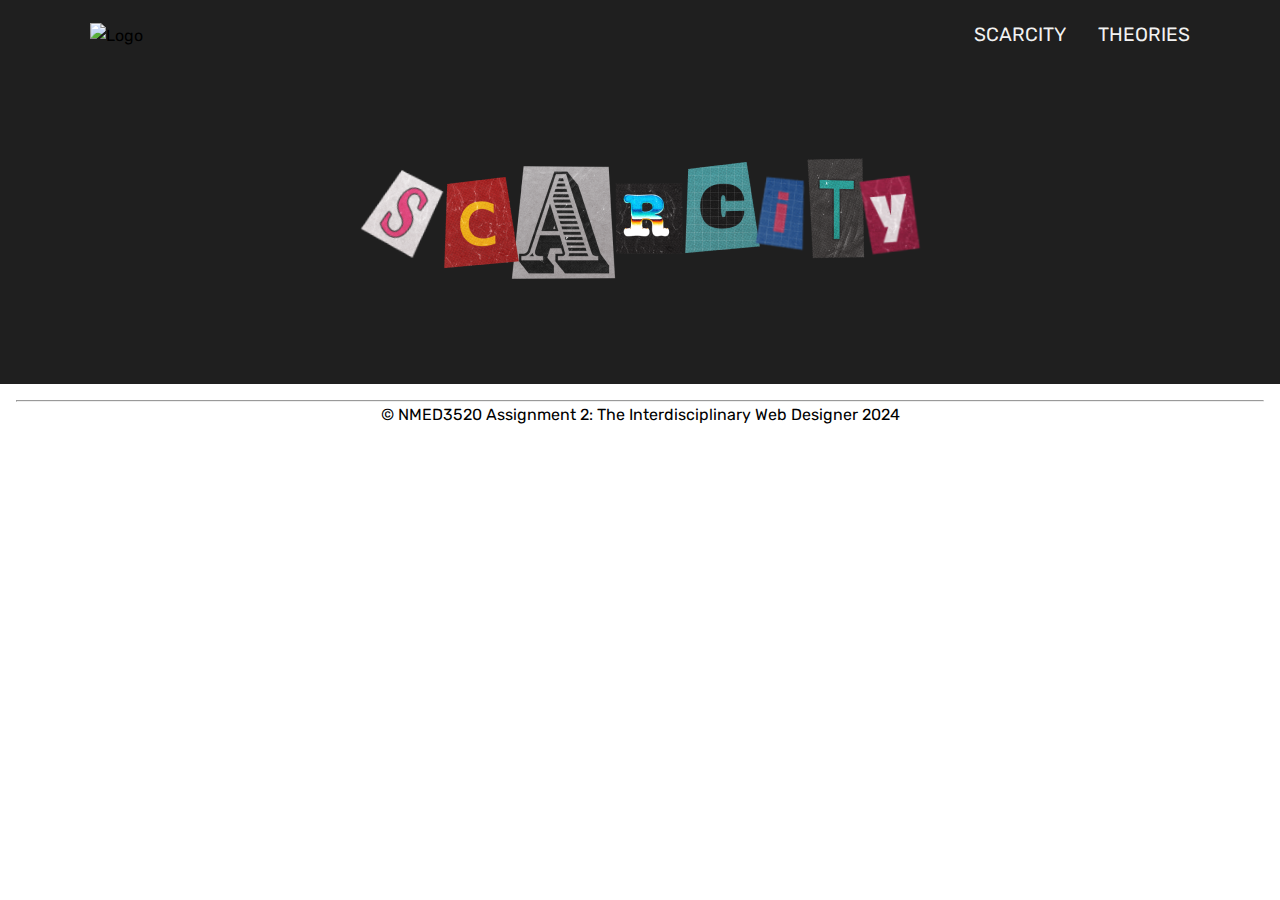
==== scarcity.html @ 18f36a29 "description and list items" ====
<!DOCTYPE html>
<html>
    <head>
        <title>The Story</title>
        <meta charset="utf-8">
        <meta name="viewport" content="width=device-width, initial-scale=1.0">
        <link rel="preconnect" href="https://fonts.googleapis.com">
        <link rel="preconnect" href="https://fonts.gstatic.com" crossorigin>
        <link
            href="https://fonts.googleapis.com/css2?family=Mynerve&family=Rubik+80s+Fade&family=Rubik+Scribble&family=Rubik+Spray+Paint&family=Rubik:ital,wght@0,300..900;1,300..900&display=swap"
            rel="stylesheet">
        <link rel="stylesheet" href="css/style.css">
    </head>
    <body>
        <header>
            <div><img src="images/logo.svg" alt="Logo"></div>
            <nav>
                <a href="scarcity.html">SCARCITY</a>
                <a href="theories.html">THEORIES</a>
            </nav>
        </header>
        <main>
            <section class="scarcity">
                <div class="container">
                    <div class="content-box scarcity-title">
                        <h3
                            style="color: var(--dark); font-family: 'Mynerve';">The
                            struggle against</h3>
                        <div class="scarcity-img"><img
                                src="images/scarcity.svg"
                                alt="Scarcity"></div>
                    </div>
                </div>
            </section>
        </main>
        <footer>
            <hr>
            <p>© NMED3520 Assignment 2: The Interdisciplinary Web Designer
                2024</p>
        </footer>
    </body>
</html>
---- css/style.css ----
:root {
    --pink: #F3668A;
    --light: #f2f2f2;
    --dark: #1f1f1f;
}

body {
    font-family: 'Rubik';
    font-weight: 400;
    line-height: 1.6;
}

h1,
h2,
h3,
h4,
h5 {
    font-family: 'Rubik';
    font-weight: 700;
}

html {
    font-size: 100%;
    /* 16px */
}

h1 {
    font-size: 3.053rem;
    /* 48.8px */
}

h2 {
    font-size: 2.442rem;
    /* 39.04px */
}

h3 {
    font-size: 1.954rem;
    /* 31.2px */
}

h4 {
    font-size: 1.563rem;
    /* 24.96px */
}

h5 {
    font-size: 1.250rem;
    /* 20px */
}

small {
    font-size: 0.800rem;
    /* 12.8px */
}


* {
    box-sizing: border-box;
    margin: 0;
    padding: 0;
}

.display {
    font-family: 'Mynerve', sans-serif;
    font-size: 1.250rem;
}

body,
html {
    min-height: 100vh;
    margin: 0;
}

header {
    background-color: var(--dark);
    z-index: 3;
    position: fixed;
    width: 100%;
    padding: 20px 7%;
    display: flex;
    justify-content: space-between;
    align-items: center;
    flex-wrap: wrap;
    gap: 1rem;
}

header img {
    max-width: 150px;
    height: auto;
}

nav {
    display: flex;
    gap: 2rem;
}

nav a {
    color: var(--light);
    text-decoration: none;
    font-size: clamp(1rem, 2vw, 1.2rem);
}

.hero {
    background-color: var(--pink);
    background-image: url(../images/hero_bg.jpg);
    background-repeat: no-repeat;
    background-size: cover;
    background-attachment: fixed;
    height: auto;
}

.definition,
.scarcity {
    background-color: var(--dark);
    padding: clamp(1rem, 5vw, 9.02%) clamp(1rem, 5vw, 15%);
    color: var(--light);
    height: auto;
}

.scarcity {
    background-image: url(../images/paper.jpg);
    background-repeat: no-repeat;
    background-size: cover;
    background-position: center;
    width: 100%;
}

.container {
    position: relative;
    z-index: 2;
    display: flex;
    justify-content: space-between;
    flex-wrap: wrap;
    gap: 2rem;
    max-width: 1600px;
    margin: 0 auto;
}

.two-columns {
    display: grid;
    grid-template-columns: 1fr 1fr;
    gap: 2rem;
}

.content-box {
    padding: 1.6rem;
    margin-bottom: 1rem;
    border: 1px solid var(--light);
    border-radius: 4px;
}

.intro {
    padding-bottom: 2rem;
}

.def {
    padding-top: 2rem;
}

.scarcity-title, .list{
    border: 0;
    margin: auto;
    width: 100%;
    text-align: center;
    padding: 12px;
}

.scarcity-img {
    max-width: 100%;
    align-items: center;
}

.hero-text {
    /*padding: 9% 15%;*/
    padding-top: 15%;
    color: var(--dark);
}

.quote,
.left {
    padding-top: 5%;
    max-width: 100%;
}

.economists {
    width: 100%;
    margin-top: -30%;
    margin-bottom: -9px;
}

.quote img,
.economists img,
.hero img {
    max-width: 100%;
    height: auto;
}

.list-item {
    margin: auto;
    width: 100%;
    display: flex;
    align-items: center;
    font-family: 'Mynerve', sans-serif;
    font-size: large;
}

footer {
    text-align: center;
    padding: 1rem;
}

@media (min-width: 768px) {
    .container {
        flex-wrap: nowrap;
    }

    .quote,
    .left {
        width: 50%;
    }
}

@media (max-width: 767px) {
    header {
        flex-direction: column;
        text-align: center;
    }

    nav {
        flex-direction: column;
        align-items: center;
        gap: 1rem;
    }

    .hero-text {
        text-align: center;
    }

    .container {
        flex-direction: column;
    }

    .quote {
        order: -1;
    }
}
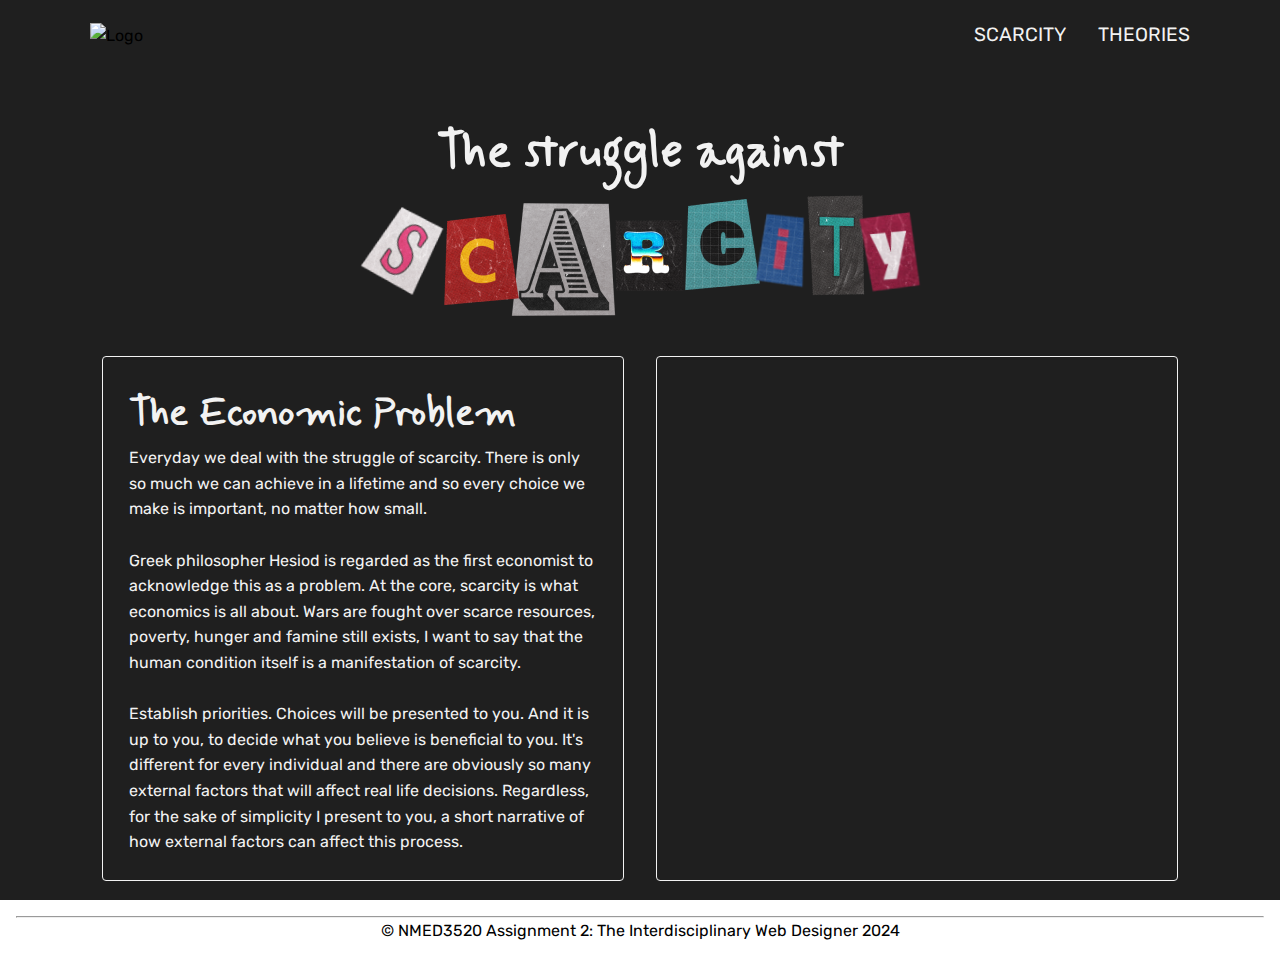
==== commit 155096ee: "scarcity page" ====
--- a/scarcity.html
+++ b/scarcity.html
@@ -1,42 +1,65 @@
 <!DOCTYPE html>
 <html>
-    <head>
-        <title>The Story</title>
-        <meta charset="utf-8">
-        <meta name="viewport" content="width=device-width, initial-scale=1.0">
-        <link rel="preconnect" href="https://fonts.googleapis.com">
-        <link rel="preconnect" href="https://fonts.gstatic.com" crossorigin>
-        <link
-            href="https://fonts.googleapis.com/css2?family=Mynerve&family=Rubik+80s+Fade&family=Rubik+Scribble&family=Rubik+Spray+Paint&family=Rubik:ital,wght@0,300..900;1,300..900&display=swap"
-            rel="stylesheet">
-        <link rel="stylesheet" href="css/style.css">
-    </head>
-    <body>
-        <header>
-            <div><img src="images/logo.svg" alt="Logo"></div>
-            <nav>
-                <a href="scarcity.html">SCARCITY</a>
-                <a href="theories.html">THEORIES</a>
-            </nav>
-        </header>
-        <main>
-            <section class="scarcity">
-                <div class="container">
-                    <div class="content-box scarcity-title">
-                        <h3
-                            style="color: var(--dark); font-family: 'Mynerve';">The
-                            struggle against</h3>
-                        <div class="scarcity-img"><img
-                                src="images/scarcity.svg"
-                                alt="Scarcity"></div>
-                    </div>
+
+<head>
+    <title>Scarcity</title>
+    <meta charset="utf-8">
+    <meta name="viewport" content="width=device-width, initial-scale=1.0">
+    <link rel="preconnect" href="https://fonts.googleapis.com">
+    <link rel="preconnect" href="https://fonts.gstatic.com" crossorigin>
+    <link
+        href="https://fonts.googleapis.com/css2?family=Mynerve&family=Rubik+80s+Fade&family=Rubik+Scribble&family=Rubik+Spray+Paint&family=Rubik:ital,wght@0,300..900;1,300..900&display=swap"
+        rel="stylesheet">
+    <link rel="stylesheet" href="css/style.css">
+</head>
+
+<body>
+    <header>
+        <div><img src="images/logo.svg" alt="Logo"></div>
+        <nav>
+            <a href="scarcity.html">SCARCITY</a>
+            <a href="theories.html">THEORIES</a>
+        </nav>
+    </header>
+    <main>
+        <section class="scarcity">
+            <div class="container">
+                <div class="content-box scarcity-title">
+                    <h1 style="font-family: 'Mynerve'; margin-bottom: -30px;">The
+                        struggle against</h1>
+                    <div class="scarcity-img"><img src="images/scarcity.svg" alt="Scarcity"></div>
                 </div>
-            </section>
-        </main>
-        <footer>
-            <hr>
-            <p>© NMED3520 Assignment 2: The Interdisciplinary Web Designer
-                2024</p>
-        </footer>
-    </body>
+            </div>
+            <div class="container">
+                <div class="content-box description">
+                    <h2 style="font-family: 'Mynerve';">The Economic Problem</h2>
+                    <p>Everyday we deal with the struggle of scarcity. There
+                        is only so much we can achieve in a lifetime and so
+                        every choice we make is important, no matter how
+                        small.<br>
+                        </br>
+                        Greek philosopher Hesiod is regarded as the first economist to acknowledge this as a problem. At
+                        the core, scarcity is what economics is all about. Wars are fought over scarce resources,
+                        poverty, hunger and famine still exists, I want to say that the human condition itself is a
+                        manifestation of
+                        scarcity. <br>
+                        </br>Establish priorities. Choices will be presented to you. And it is up to you, to decide
+                        what you believe is beneficial to you. It's different for every individual and there are
+                        obviously so many external factors that will affect real life decisions. Regardless, for the
+                        sake of simplicity I present to you, a short narrative of how external factors can affect this
+                        process.</p>
+                </div>
+                <div class="content-box">
+
+                </div>
+            </div>
+        </section>
+    </main>
+    <footer>
+        <hr>
+        <p>© NMED3520 Assignment 2: The Interdisciplinary Web Designer
+            2024</p>
+    </footer>
+</body>
+
 </html>--- a/css/style.css
+++ b/css/style.css
@@ -111,9 +111,10 @@
 }
 
 .definition,
-.scarcity {
-    background-color: var(--dark);
-    padding: clamp(1rem, 5vw, 9.02%) clamp(1rem, 5vw, 15%);
+.scarcity,
+.terms {
+    background-color: var(--dark);
+    padding: 8%;
     color: var(--light);
     height: auto;
 }
@@ -123,7 +124,15 @@
     background-repeat: no-repeat;
     background-size: cover;
     background-position: center;
-    width: 100%;
+    color: var(--light);
+    width: 100%;
+    height: 100vh;
+}
+
+.terms {
+    background-image: url(../images/paper.jpg);
+    background-repeat: no-repeat;
+    background-size: cover;
 }
 
 .container {
@@ -146,19 +155,28 @@
 .content-box {
     padding: 1.6rem;
     margin-bottom: 1rem;
+    width: 100%;
+    height: auto;
     border: 1px solid var(--light);
     border-radius: 4px;
 }
 
+.description{
+    background-color: var(--dark);
+}
+
 .intro {
     padding-bottom: 2rem;
 }
 
 .def {
     padding-top: 2rem;
-}
-
-.scarcity-title, .list{
+    padding: 10%;
+    background-color: var(--dark);
+}
+
+.scarcity-title,
+.list {
     border: 0;
     margin: auto;
     width: 100%;
@@ -198,11 +216,13 @@
 
 .list-item {
     margin: auto;
+    padding: 1rem;
     width: 100%;
     display: flex;
     align-items: center;
     font-family: 'Mynerve', sans-serif;
-    font-size: large;
+    font-size: 2.442rem;
+    color: var(--light);
 }
 
 footer {
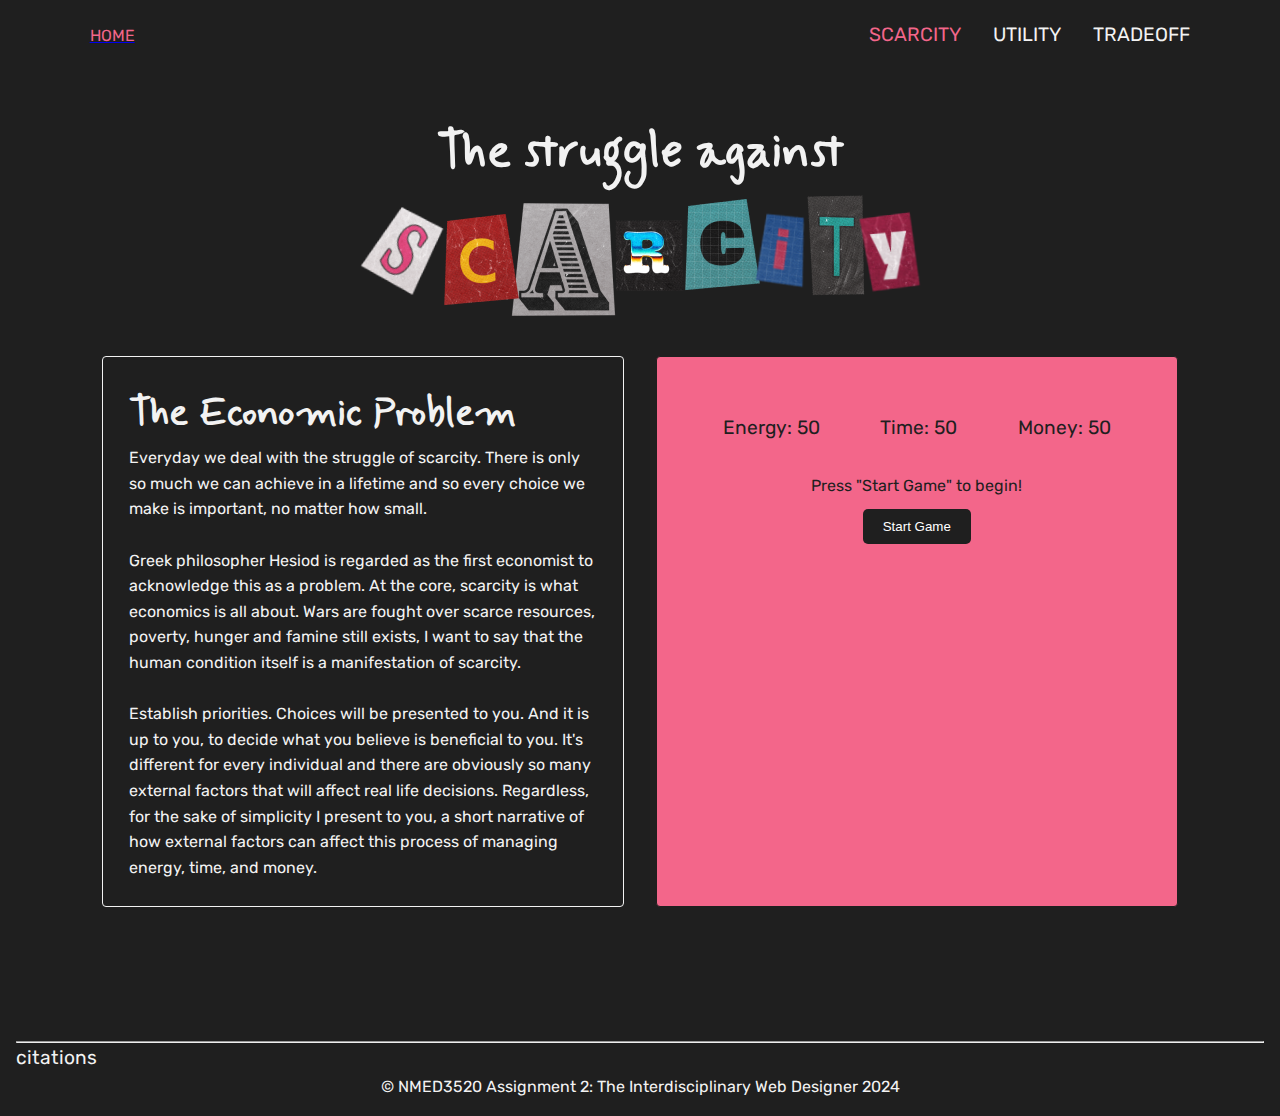
==== commit 69cd2b4e: "added references" ====
--- a/scarcity.html
+++ b/scarcity.html
@@ -14,20 +14,22 @@
 </head>
 
 <body>
+    <script src="./js/scarcity.js"></script>
     <header>
-        <div><img src="images/logo.svg" alt="Logo"></div>
+        <div><a href="/index.html"><span style="color: var(--pink);">HOME</span></a></div>
         <nav>
-            <a href="scarcity.html">SCARCITY</a>
-            <a href="theories.html">THEORIES</a>
+            <a href="scarcity.html"><span style="color: var(--pink);">SCARCITY</span></a>
+            <a href="utility.html">UTILITY</a>
+            <a href="tradeoff.html">TRADEOFF</a>
         </nav>
     </header>
     <main>
         <section class="scarcity">
             <div class="container">
-                <div class="content-box scarcity-title">
+                <div class="content-box title">
                     <h1 style="font-family: 'Mynerve'; margin-bottom: -30px;">The
                         struggle against</h1>
-                    <div class="scarcity-img"><img src="images/scarcity.svg" alt="Scarcity"></div>
+                    <div class="title-img"><img src="images/scarcity.svg" alt="Scarcity"></div>
                 </div>
             </div>
             <div class="container">
@@ -47,16 +49,35 @@
                         what you believe is beneficial to you. It's different for every individual and there are
                         obviously so many external factors that will affect real life decisions. Regardless, for the
                         sake of simplicity I present to you, a short narrative of how external factors can affect this
-                        process.</p>
+                        process of managing energy, time, and money.</p>
                 </div>
-                <div class="content-box">
-
+                <div class="content-box example">
+                    <div class="stats" id="resources">
+                        <p>Energy: <span id="energy">50</span></p>
+                        <p>Time: <span id="time">50</span></p>
+                        <p>Money: <span id="money">50</span></p>
+                    </div>
+                    <div id="taskArea">
+                        <p id="taskText">Press "Start Game" to begin!</p>
+                        <button id="start"onclick="startGame()">Start Game</button>
+                    </div>
+                    <div id="choices" style="display: none;">
+                        <button id="choice1" onclick="makeChoice(1)"></button>
+                        <button id="choice2" onclick="makeChoice(2)"></button>
+                    </div>
+                    <div id="endScreen" style="display: none;">
+                        <h2>Game Over!</h2>
+                        <p id="summary"></p>
+                        <button onclick="restartGame()">Play Again</button>
+                    </div>
                 </div>
-            </div>
         </section>
     </main>
     <footer>
         <hr>
+        <nav>
+            <a href="citations.html">citations</a>
+        </nav>
         <p>© NMED3520 Assignment 2: The Interdisciplinary Web Designer
             2024</p>
     </footer>
--- a/css/style.css
+++ b/css/style.css
@@ -107,19 +107,35 @@
     background-repeat: no-repeat;
     background-size: cover;
     background-attachment: fixed;
-    height: auto;
+    height: 100vh;
 }
 
 .definition,
 .scarcity,
-.terms {
-    background-color: var(--dark);
+.utility,
+.tradeoff,
+.terms,
+.citations {
+    background-color: var(--dark);
+    background-attachment: fixed;
     padding: 8%;
     color: var(--light);
     height: auto;
 }
 
-.scarcity {
+.citations p {
+    font-family: 'Rubik';
+    font-size: large;
+}
+
+.ref {
+    height: 100vh;
+}
+
+/*
+.scarcity,
+.utility,
+.tradeoff {
     background-image: url(../images/paper.jpg);
     background-repeat: no-repeat;
     background-size: cover;
@@ -128,7 +144,7 @@
     width: 100%;
     height: 100vh;
 }
-
+*/
 .terms {
     background-image: url(../images/paper.jpg);
     background-repeat: no-repeat;
@@ -161,8 +177,137 @@
     border-radius: 4px;
 }
 
-.description{
-    background-color: var(--dark);
+.word {
+    border: 0;
+}
+
+.portrait {
+    width: 100%;
+    background-image: url(../images/me.png);
+    background-repeat: no-repeat;
+    background-size: contain;
+    background-position: center;
+    border: 0;
+
+}
+
+.description {
+    background-color: var(--dark);
+}
+
+.example {
+    border-color: var(--dark);
+    background-color: var(--pink);
+    color: var(--dark);
+    justify-content: space-between;
+    align-items: center;
+    text-align: center;
+}
+
+#resources p,
+.stats {
+    font-size: 1.2rem;
+}
+
+#game {
+    text-align: center;
+    width: 100%;
+    max-width: 400px;
+}
+
+button {
+    padding: 10px 20px;
+    margin-top: 10px;
+    background-color: var(--dark);
+    color: white;
+    border: none;
+    border-radius: 5px;
+    cursor: pointer;
+}
+
+button:hover {
+    background-color: #555;
+}
+
+nav a:hover {
+    color: var(--pink);
+}
+
+/*utility interactive example*/
+.stats {
+    display: flex;
+    justify-content: space-around;
+    margin: 20px 0;
+    padding: 10px;
+    border-radius: 5px;
+}
+
+.cookie {
+    font-size: 80px;
+    cursor: pointer;
+    user-select: none;
+    transition: transform 0.1s;
+}
+
+.cookie:hover {
+    transform: scale(1.1);
+}
+
+.cookie:active {
+    transform: scale(0.9);
+}
+
+.satisfaction-meter {
+    width: 100%;
+    height: 20px;
+    background-color: var(--dark);
+    border-radius: 10px;
+    margin: 20px 0;
+    overflow: hidden;
+}
+
+.satisfaction-fill {
+    height: 100%;
+    background-color: #28a745;
+    width: 0%;
+    transition: width 0.3s ease;
+}
+
+.message {
+    margin: 20px 0;
+    padding: 10px;
+}
+
+.reset-button {
+    background-color: #dc3545;
+    color: white;
+    border: none;
+    padding: 10px 20px;
+    border-radius: 5px;
+    cursor: pointer;
+    margin-top: 20px;
+}
+
+.reset-button:hover {
+    background-color: #c82333;
+}
+
+.graph {
+    width: 100%;
+    height: 200px;
+    margin: auto;
+    position: relative;
+    background-color: var(--dark);
+    border-radius: 24px;
+}
+
+.graph-point {
+    position: absolute;
+    width: 8px;
+    height: 8px;
+    background-color: var(--pink);
+    border-radius: 50%;
+    transform: translate(-50%, -50%);
 }
 
 .intro {
@@ -175,7 +320,7 @@
     background-color: var(--dark);
 }
 
-.scarcity-title,
+.title,
 .list {
     border: 0;
     margin: auto;
@@ -197,7 +342,7 @@
 
 .quote,
 .left {
-    padding-top: 5%;
+    padding-top: 7.5%;
     max-width: 100%;
 }
 
@@ -226,8 +371,30 @@
 }
 
 footer {
+    background-color: var(--dark);
+    color: var(--light);
     text-align: center;
     padding: 1rem;
+}
+
+
+
+@keyframes flash {
+    0% {
+        background-color: var(--pink);
+    }
+
+    50% {
+        background-color: var(--light);
+    }
+
+    100% {
+        background-color: inherit;
+    }
+}
+
+.flash {
+    animation: flash 0.5s ease;
 }
 
 @media (min-width: 768px) {
